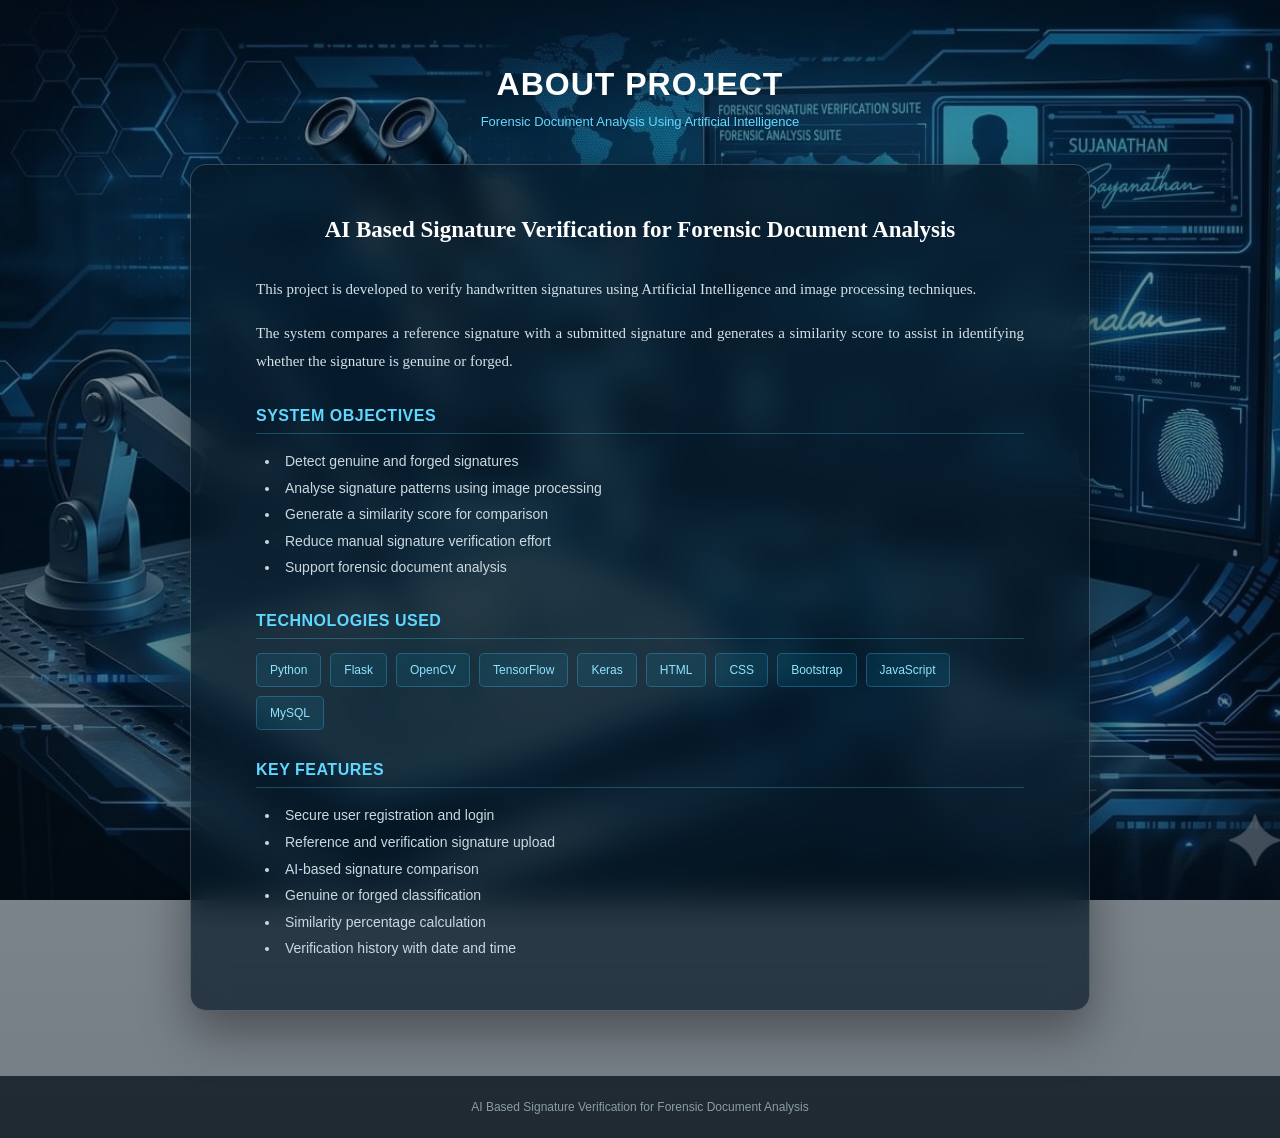
==== about.html @ 19b3c4b8 "Add files via upload" ====
<!DOCTYPE html>
<html lang="en">
<head>
<meta charset="UTF-8">
<meta name="viewport" content="width=device-width,initial-scale=1.0">
<title>About | Forensic AI</title>
<link href="https://cdn.jsdelivr.net/npm/bootstrap@5.3.3/dist/css/bootstrap.min.css" rel="stylesheet">
<style>
*{margin:0;padding:0;box-sizing:border-box}
html{scroll-behavior:smooth}
body{
    min-height:100vh;
    font-family:Georgia,"Times New Roman",serif;
    color:#e5eef3;
    background:
    linear-gradient(rgba(3,20,35,.42),rgba(3,18,32,.55)),
    url("/static/images/AI Pro.jpeg") center/cover fixed no-repeat;
}
.about-section{padding:65px 20px}
.content-wrapper{width:100%;max-width:900px;margin:auto}
.heading{text-align:center;margin-bottom:32px}
.heading h1{
    color:#fff;
    font-family:Arial,sans-serif;
    font-size:32px;
    font-weight:700;
    letter-spacing:1px;
    text-transform:uppercase;
    margin-bottom:9px;
}
.heading p{color:#65d8ff;font-family:Arial,sans-serif;font-size:13px}
.about-card{
    background:rgba(7,25,39,.70);
    border:1px solid rgba(255,255,255,.20);
    border-radius:16px;
    padding:48px 65px;
    backdrop-filter:blur(16px);
    box-shadow:0 20px 50px rgba(0,0,0,.40);
}
.project-title{
    color:#fff;
    font-size:23px;
    font-weight:700;
    line-height:1.5;
    text-align:center;
    margin-bottom:28px;
}
.description {
    color: #d5e1e7;
    font-size: 15px;
    line-height: 1.9;
    text-align: justify;
    text-justify: inter-word;
    margin-bottom: 15px;
}

.objective-list {
    padding-left: 24px;
    margin-bottom: 0;
}

.objective-list li {
    color: #cbd9df;
    font-family: Arial,sans-serif;
    font-size: 14px;
    line-height: 1.9;
    text-align: justify;
    text-justify: inter-word;
    padding-left: 5px;
}
.section-title{
    color:#5fd7ff;
    font-family:Arial,sans-serif;
    font-size:16px;
    font-weight:700;
    letter-spacing:.5px;
    text-transform:uppercase;
    margin:30px 0 14px;
    padding-bottom:8px;
    border-bottom:1px solid rgba(95,215,255,.25);
}
 
.technology{display:flex;flex-wrap:wrap;gap:9px}
.technology span{
    color:#8ee4ff;
    background:rgba(0,174,225,.10);
    border:1px solid rgba(72,199,255,.28);
    padding:7px 13px;
    border-radius:5px;
    font-family:Arial,sans-serif;
    font-size:12px;
}
.footer{
    background:rgba(3,15,25,.75);
    color:#8a9ca5;
    font-family:Arial,sans-serif;
    font-size:12px;
    text-align:center;
    padding:22px;
}
@media(max-width:768px){
    .navbar{padding:14px 20px}
    .nav-link{margin-left:0}
    .about-section{padding:45px 15px}
    .about-card{padding:32px 25px}
    .heading h1{font-size:27px}
    .project-title{font-size:20px}
    .description{text-align:left}
}
</style>
</head>
<body>
<section class="about-section">
<div class="content-wrapper">
<div class="heading">
<h1>About Project</h1>
<p>Forensic Document Analysis Using Artificial Intelligence</p>
</div>
<div class="about-card">
<h2 class="project-title">AI Based Signature Verification for Forensic Document Analysis</h2>
<p class="description">This project is developed to verify handwritten signatures using Artificial Intelligence and image processing techniques.</p>
<p class="description">The system compares a reference signature with a submitted signature and generates a similarity score to assist in identifying whether the signature is genuine or forged.</p>
<h3 class="section-title">System Objectives</h3>
<ul class="objective-list">
<li>Detect genuine and forged signatures</li>
<li>Analyse signature patterns using image processing</li>
<li>Generate a similarity score for comparison</li>
<li>Reduce manual signature verification effort</li>
<li>Support forensic document analysis</li>
</ul>
<h3 class="section-title">Technologies Used</h3>
<div class="technology">
<span>Python</span><span>Flask</span><span>OpenCV</span><span>TensorFlow</span><span>Keras</span>
<span>HTML</span><span>CSS</span><span>Bootstrap</span><span>JavaScript</span><span>MySQL</span>
</div>
<h3 class="section-title">Key Features</h3>
<ul class="objective-list">
<li>Secure user registration and login</li>
<li>Reference and verification signature upload</li>
<li>AI-based signature comparison</li>
<li>Genuine or forged classification</li>
<li>Similarity percentage calculation</li>
<li>Verification history with date and time</li>
</ul>
</div>
</div>
</section>
<footer class="footer">AI Based Signature Verification for Forensic Document Analysis</footer>
<script src="https://cdn.jsdelivr.net/npm/bootstrap@5.3.3/dist/js/bootstrap.bundle.min.js"></script>
</body>
</html>
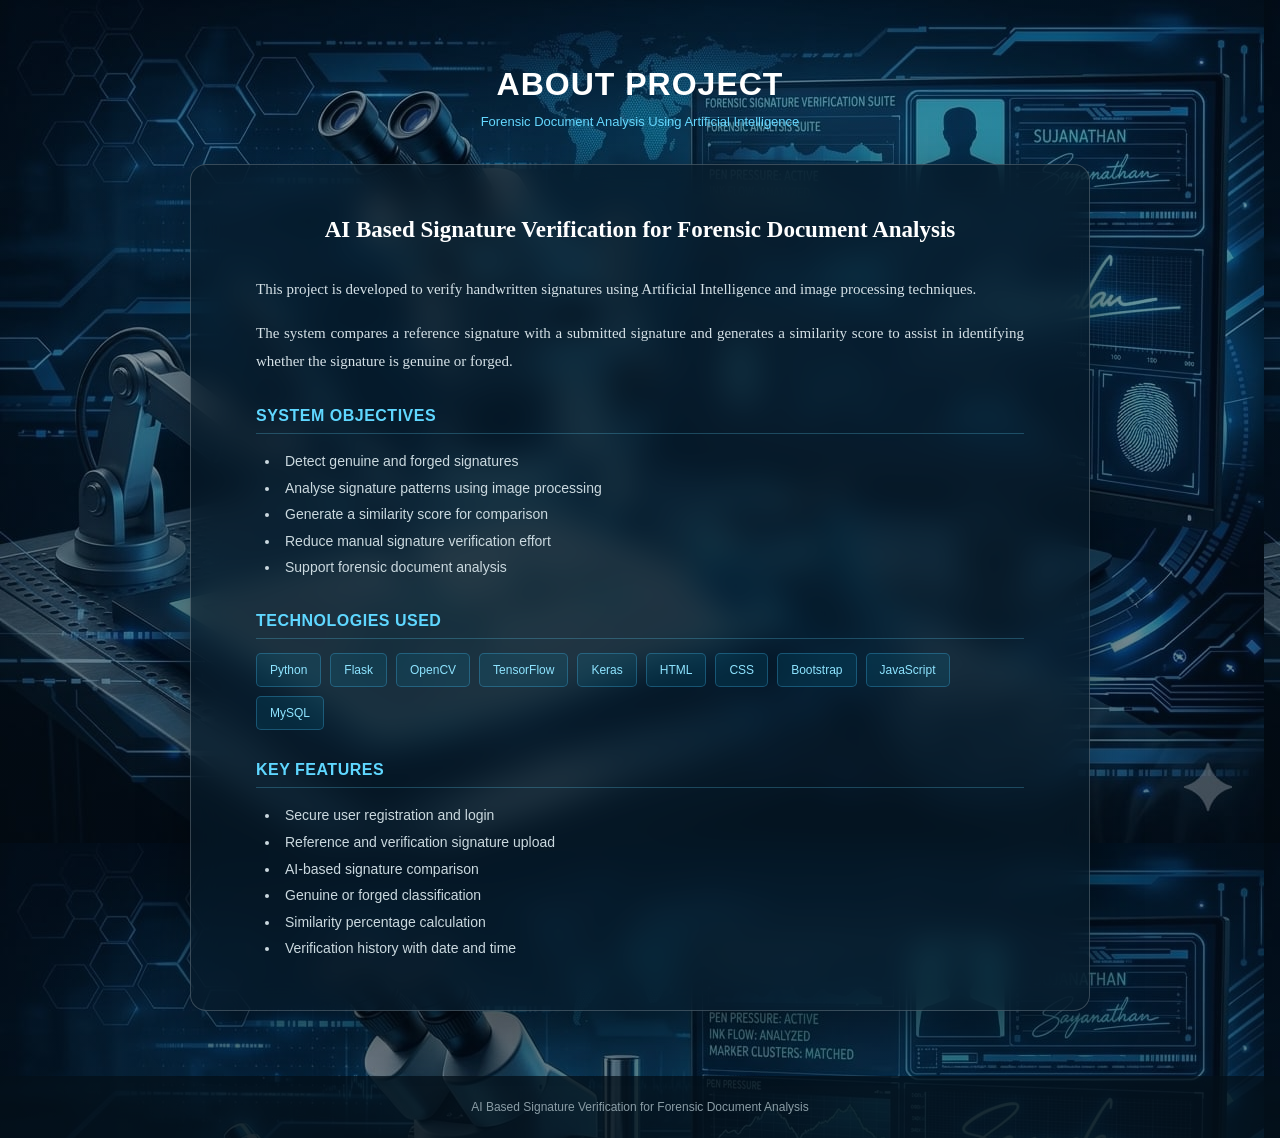
==== commit 515e8ae6: "Fix HTML syntax and update background image path" ====
--- a/about.html
+++ b/about.html
@@ -14,7 +14,7 @@
     color:#e5eef3;
     background:
     linear-gradient(rgba(3,20,35,.42),rgba(3,18,32,.55)),
-    url("/static/images/AI Pro.jpeg") center/cover fixed no-repeat;
+    url("./AI%20Pro.jpeg");center/cover fixed no-repeat;
 }
 .about-section{padding:65px 20px}
 .content-wrapper{width:100%;max-width:900px;margin:auto}
@@ -148,4 +148,4 @@
 <footer class="footer">AI Based Signature Verification for Forensic Document Analysis</footer>
 <script src="https://cdn.jsdelivr.net/npm/bootstrap@5.3.3/dist/js/bootstrap.bundle.min.js"></script>
 </body>
-</html>+</html>
